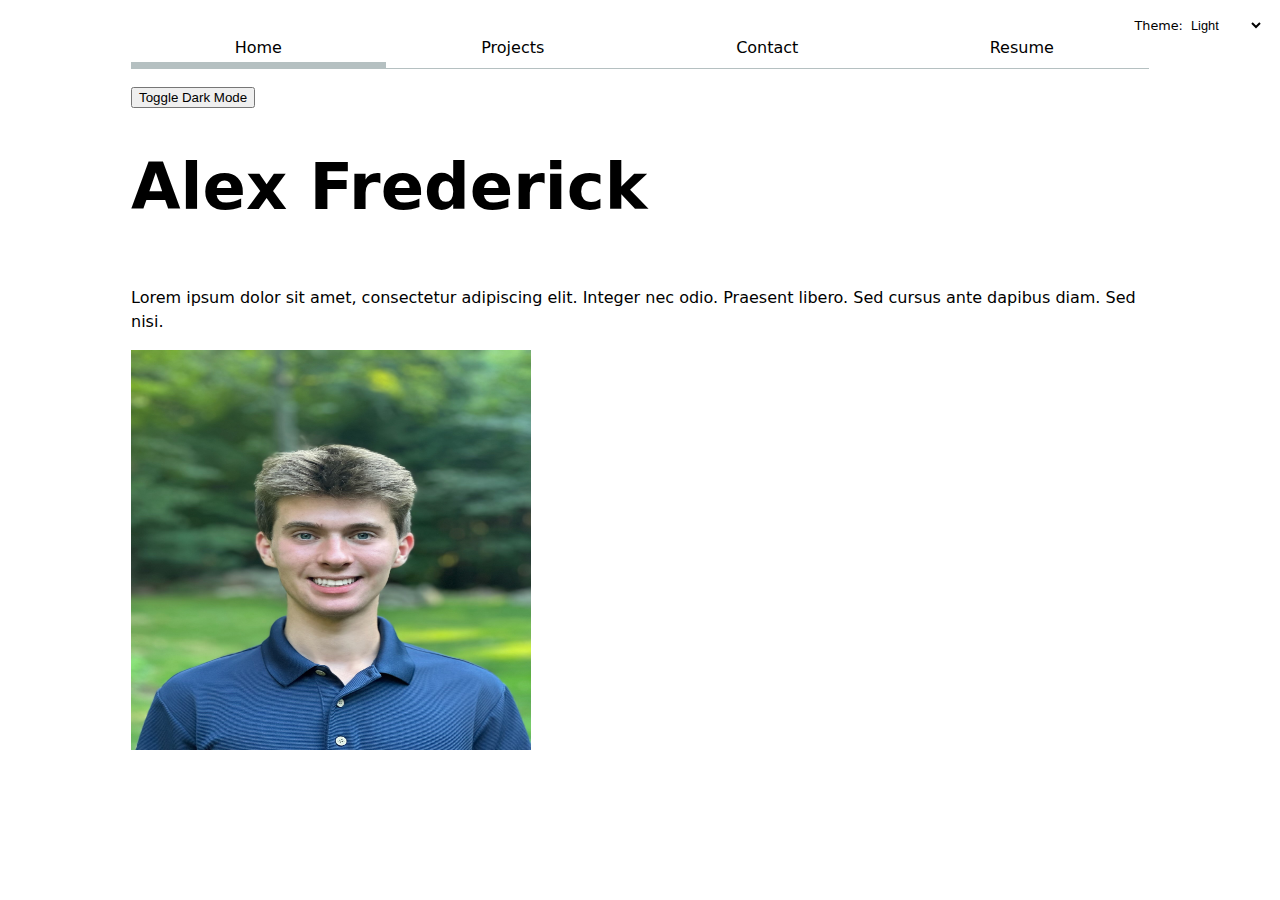
==== index.html @ 05da0d84 "new" ====
<!DOCTYPE html>
<html lang="en" class="home">
<head>
    <meta charset="UTF-8">
    <meta name="viewport" content="width=device-width, initial-scale=1.0">
    <title>Alex Frederick: Personal site and portfolio</title>
    <link rel="stylesheet" href="style.css">
    <script type="module" src="global.js"></script>
</head>
<body>

    <button id="dark-mode-toggle">Toggle Dark Mode</button>

    <h1>Alex Frederick</h1>
    <p>
        Lorem ipsum dolor sit amet, consectetur adipiscing elit. Integer nec odio. Praesent libero. Sed cursus ante dapibus diam. Sed nisi.
    </p>
    <img src="images/E85840C9-9E7D-40B0-9760-C0034A93A080.jpg" alt="A professional portrait of Alex Frederick" width="400" height="400">
</body>
</html>
---- style.css ----
body {
  font-family: system-ui, sans-serif;
  font-size: 100%;
  line-height: 1.5;
  max-width: 100ch;
  margin-inline: auto;
  padding: 20px;
}

nav {
  display: flex;
  margin-bottom: 1em;
  border-bottom: 1px solid oklch(80% 3% 200);
}

nav a {
  flex: 1;
  text-decoration: none;
  color: inherit;
  text-align: center;
  padding: 0.5em;
}

nav a.current {
  border-bottom: 0.4em solid oklch(80% 3% 200);
  padding-bottom: 0.1em;
}

:root {
  --color-accent: oklch(65% 50% 0)
}

html {
  accent-color: var(--color-accent);
}

nav a:hover {
  border-bottom: 0.4em solid var(--color-accent);
  padding-bottom: 0.1em;
}

/* Contact Form Styling */
form {
  display: grid;
  grid-template-columns: auto 1fr;
  gap: 1em;
}

form label {
  display: grid;
  grid-template-columns: 1fr 1fr;
  grid-column: 1 / -1; 
}

form input, form textarea, form button {
  font: inherit;
}

form input, form textarea {
  margin-block: 1em;
}

form button {
  padding: 1em;
  background-color: #0053e7;
  color: white;
  border: none;
  cursor: pointer;
  transition: background-color 0.3s ease;
}

form button:hover {
  background-color: #0035a0;
}

.projects {
  display: grid;
  grid-template-columns: repeat(auto-fill, minmax(15em, 1fr));
  gap: 1em;
  margin-top: 2em;
}

.projects article {
  display: grid;
  grid-template-rows: subgrid;
  grid-row: span 3;
  gap: 1em;
}

.projects h2 {
  margin: 0;
  font-size: 1.5em;
}

.projects img {
  max-width: 100%;
  height: auto;
}

.projects p {
  margin-top: 0.5em;
}

h1 {
  font-size: 4em; 
  margin-bottom: 1em; 
}

h2 {
  font-size: 2.5em;
}

h1, h2, h3, h4, h5, h6 {
  line-height: 1.1;
  word-wrap: break-word;
}

/* Apply the color-scheme property to automatically adapt to light/dark mode */
html {
  color-scheme: light dark;
}

/* Adjusting border color for dark mode */
nav {
  --border-color: oklch(50% 10% 200 / 40%);
  /* Other navigation styles */
}

nav a {
  border-bottom-color: var(--border-color);
}

/* Fix hover background color to be better in both modes */
nav a:hover {
  background-color: color-mix(in oklch, var(--color-accent), canvas 85%);
}

/* General styling for dark mode */
@media (prefers-color-scheme: dark) {
  body {
    background-color: #121212; /* Dark background */
    color: #e0e0e0; /* Light text */
  }

  /* Ensure the navigation bar has good contrast */
  nav {
    background-color: #333; /* Dark background for nav */
  }

  /* Adjust borders to blend in better */
  nav a {
    border-bottom-color: var(--border-color);
  }

  /* Optional: Adjust the hover background for dark mode */
  nav a:hover {
    background-color: color-mix(in oklch, var(--color-accent), canvas 85%);
  }
}

/* Position the color scheme switcher at the top right corner */
.color-scheme {
  position: absolute;
  top: 1rem;
  right: 1rem;
  font-size: 0.8rem;  /* Slightly smaller font */
  font-family: inherit;  /* Use the same font as the body */
  background-color: transparent;
  color: inherit;
}

.color-scheme select {
  font-size: inherit;  /* Ensure the font size matches */
  background-color: transparent;
  color: inherit;
  border: none;
}
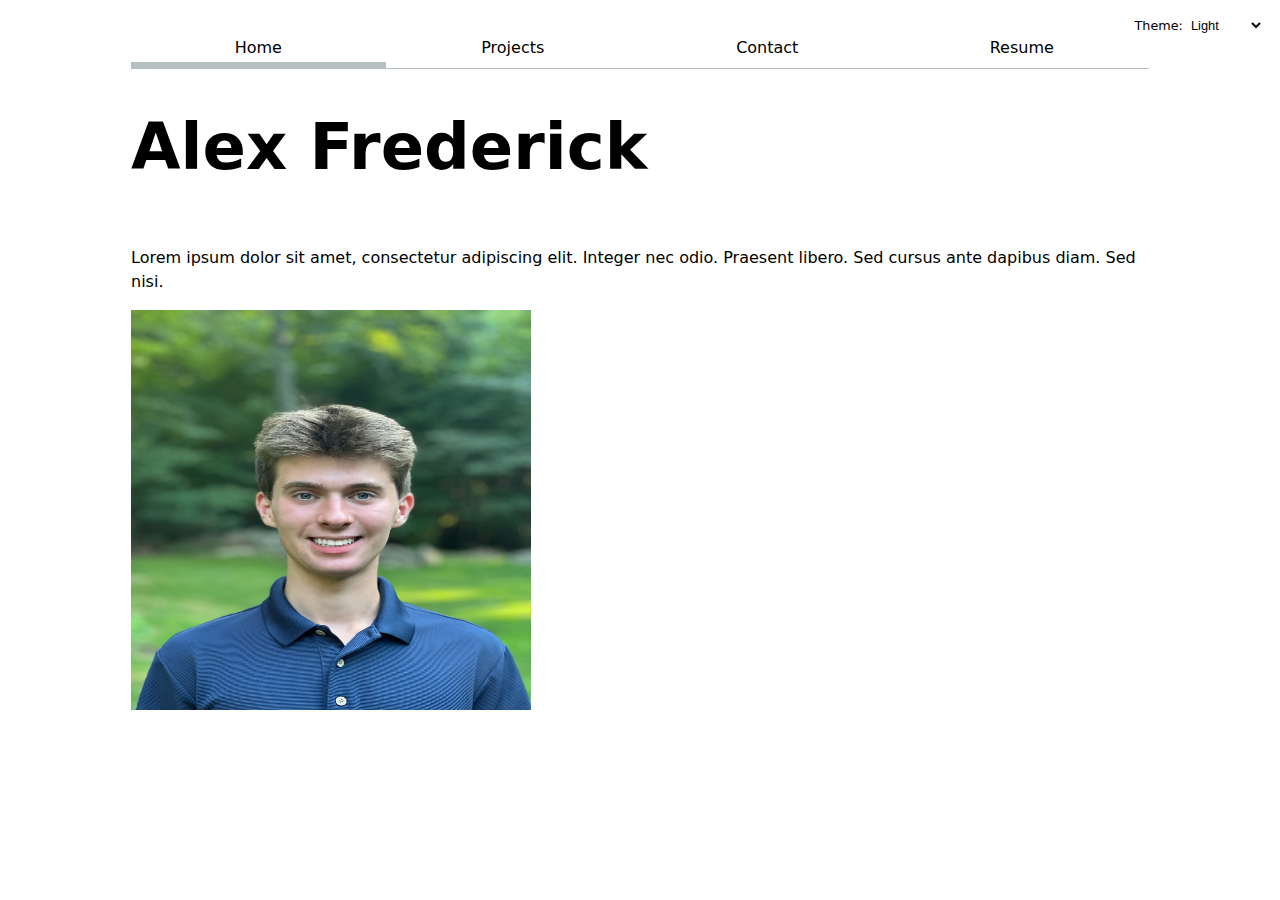
==== commit f5777f36: "again" ====
--- a/index.html
+++ b/index.html
@@ -9,8 +9,6 @@
 </head>
 <body>
 
-    <button id="dark-mode-toggle">Toggle Dark Mode</button>
-
     <h1>Alex Frederick</h1>
     <p>
         Lorem ipsum dolor sit amet, consectetur adipiscing elit. Integer nec odio. Praesent libero. Sed cursus ante dapibus diam. Sed nisi.
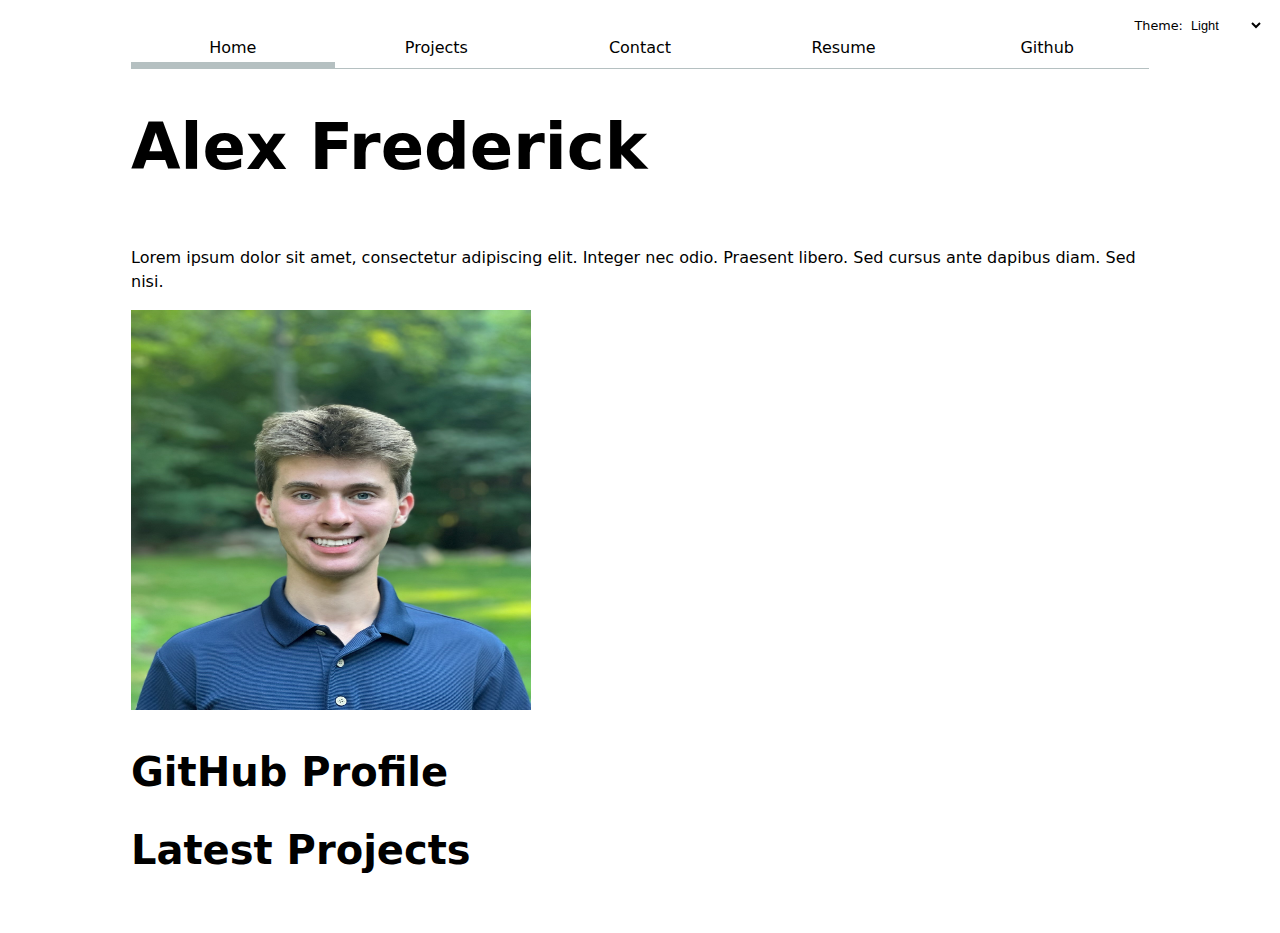
==== commit ec04ccc8: "new" ====
--- a/index.html
+++ b/index.html
@@ -6,6 +6,7 @@
     <title>Alex Frederick: Personal site and portfolio</title>
     <link rel="stylesheet" href="style.css">
     <script type="module" src="global.js"></script>
+    <script src="index.js" type="module" defer></script>
 </head>
 <body>
 
@@ -14,5 +15,16 @@
         Lorem ipsum dolor sit amet, consectetur adipiscing elit. Integer nec odio. Praesent libero. Sed cursus ante dapibus diam. Sed nisi.
     </p>
     <img src="images/E85840C9-9E7D-40B0-9760-C0034A93A080.jpg" alt="A professional portrait of Alex Frederick" width="400" height="400">
+
+    <h2>GitHub Profile</h2>
+    <div class="github-profile">
+        <!-- GitHub profile information will be dynamically added here -->
+    </div>
+
+    <h2>Latest Projects</h2>
+    <div class="projects">
+        <!-- Dynamically added content will appear here -->
+    </div>
+
 </body>
 </html>
--- a/style.css
+++ b/style.css
@@ -39,7 +39,6 @@
   padding-bottom: 0.1em;
 }
 
-/* Contact Form Styling */
 form {
   display: grid;
   grid-template-columns: auto 1fr;
@@ -115,62 +114,58 @@
   word-wrap: break-word;
 }
 
-/* Apply the color-scheme property to automatically adapt to light/dark mode */
 html {
   color-scheme: light dark;
 }
 
-/* Adjusting border color for dark mode */
 nav {
   --border-color: oklch(50% 10% 200 / 40%);
-  /* Other navigation styles */
 }
 
 nav a {
   border-bottom-color: var(--border-color);
 }
 
-/* Fix hover background color to be better in both modes */
+
 nav a:hover {
   background-color: color-mix(in oklch, var(--color-accent), canvas 85%);
 }
 
-/* General styling for dark mode */
+
 @media (prefers-color-scheme: dark) {
   body {
-    background-color: #121212; /* Dark background */
-    color: #e0e0e0; /* Light text */
+    background-color: #121212;
+    color: #e0e0e0; 
   }
 
-  /* Ensure the navigation bar has good contrast */
+
   nav {
-    background-color: #333; /* Dark background for nav */
+    background-color: #333; 
   }
 
-  /* Adjust borders to blend in better */
+
   nav a {
     border-bottom-color: var(--border-color);
   }
 
-  /* Optional: Adjust the hover background for dark mode */
+
   nav a:hover {
     background-color: color-mix(in oklch, var(--color-accent), canvas 85%);
   }
 }
 
-/* Position the color scheme switcher at the top right corner */
 .color-scheme {
   position: absolute;
   top: 1rem;
   right: 1rem;
-  font-size: 0.8rem;  /* Slightly smaller font */
-  font-family: inherit;  /* Use the same font as the body */
+  font-size: 0.8rem; 
+  font-family: inherit; 
   background-color: transparent;
   color: inherit;
 }
 
 .color-scheme select {
-  font-size: inherit;  /* Ensure the font size matches */
+  font-size: inherit; 
   background-color: transparent;
   color: inherit;
   border: none;
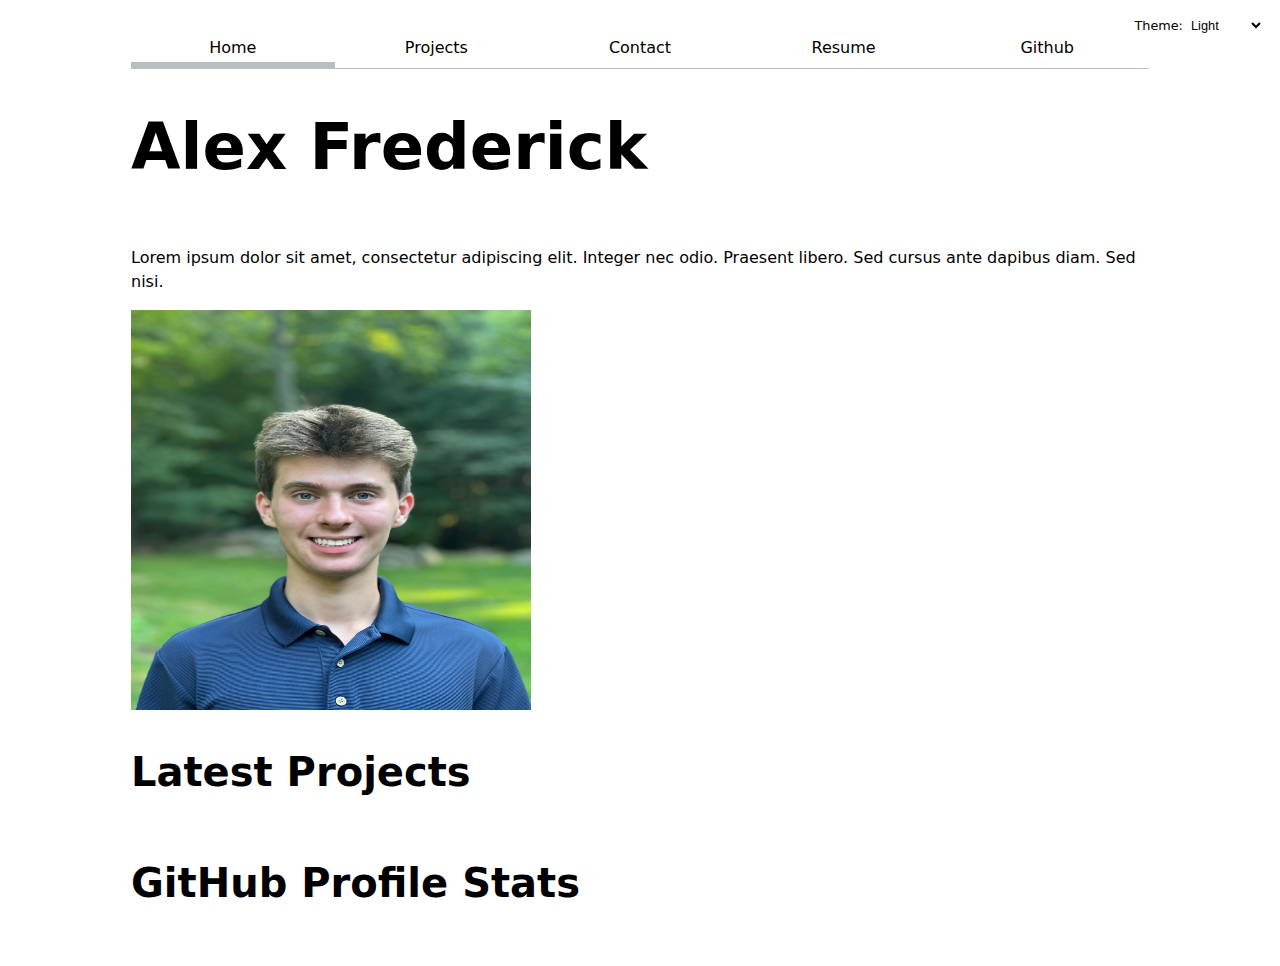
==== commit 5123d84a: "again" ====
--- a/index.html
+++ b/index.html
@@ -7,6 +7,7 @@
     <link rel="stylesheet" href="style.css">
     <script type="module" src="global.js"></script>
     <script src="index.js" type="module" defer></script>
+
 </head>
 <body>
 
@@ -16,15 +17,16 @@
     </p>
     <img src="images/E85840C9-9E7D-40B0-9760-C0034A93A080.jpg" alt="A professional portrait of Alex Frederick" width="400" height="400">
 
-    <h2>GitHub Profile</h2>
-    <div class="github-profile">
-        <!-- GitHub profile information will be dynamically added here -->
-    </div>
 
     <h2>Latest Projects</h2>
     <div class="projects">
         <!-- Dynamically added content will appear here -->
     </div>
 
+    <h2>GitHub Profile Stats</h2>
+    <div id="profile-stats">
+        <!-- GitHub profile stats information will be dynamically added here -->
+    </div>
+
 </body>
 </html>
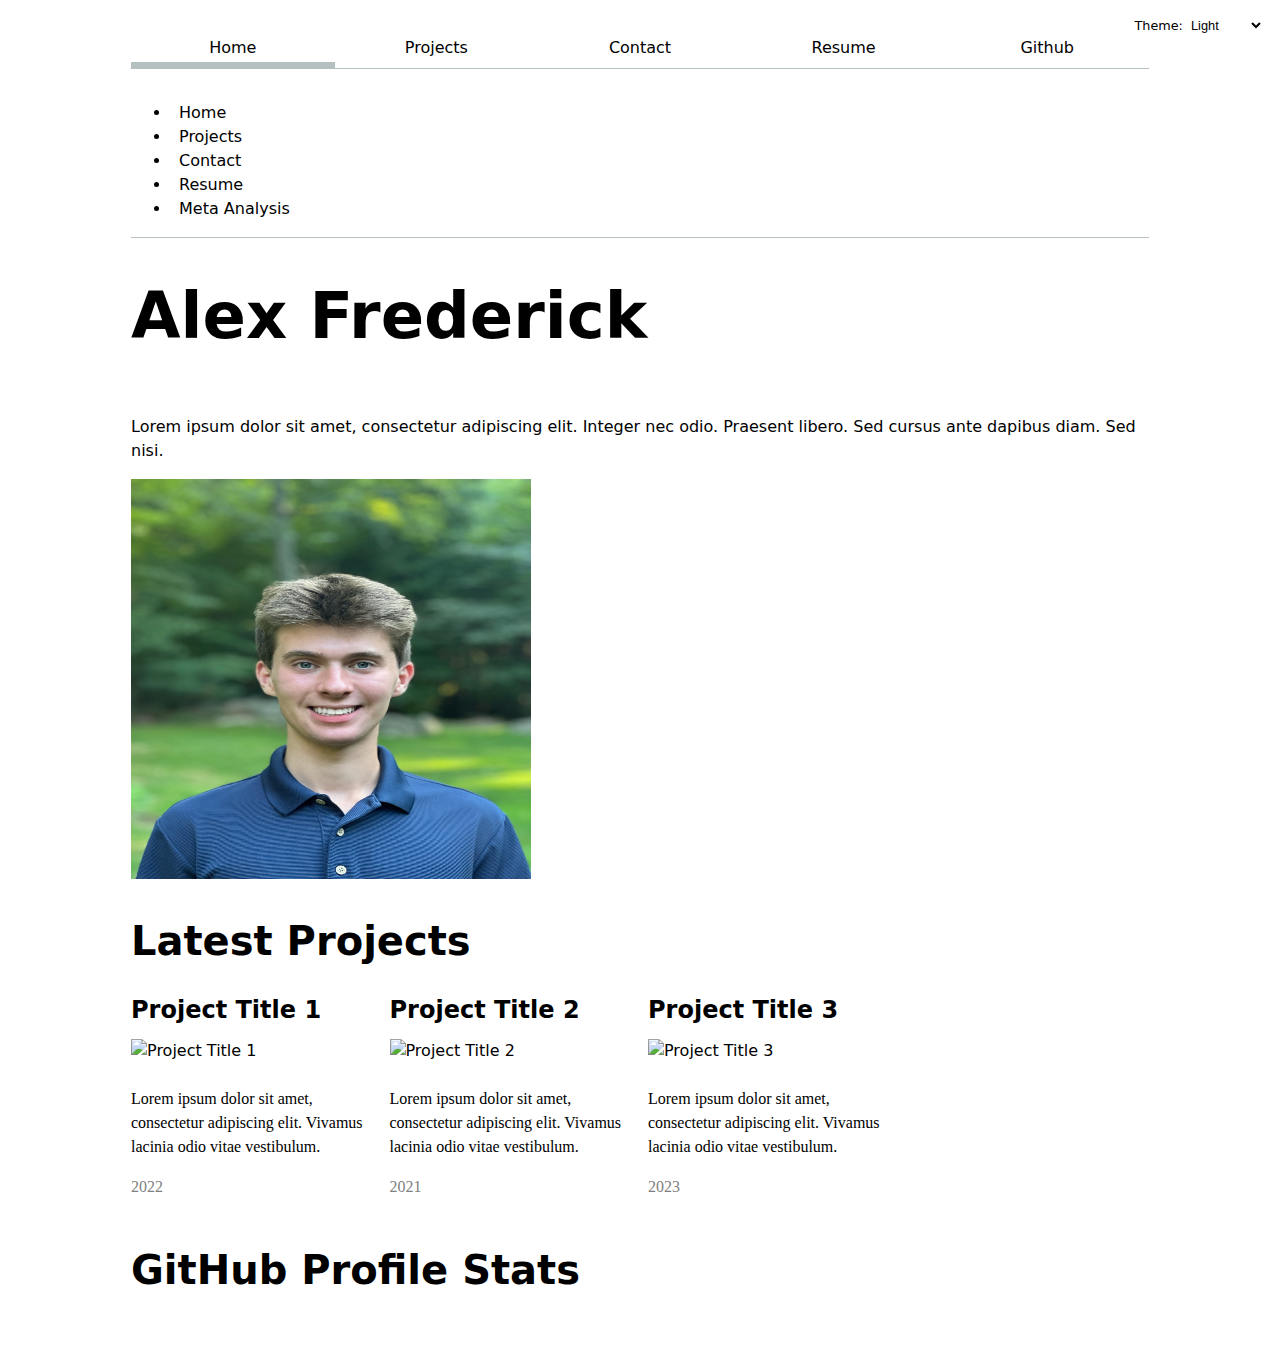
==== commit 785ffdd1: "p" ====
--- a/index.html
+++ b/index.html
@@ -7,16 +7,26 @@
     <link rel="stylesheet" href="style.css">
     <script type="module" src="global.js"></script>
     <script src="index.js" type="module" defer></script>
-
 </head>
 <body>
+
+    <header>
+        <nav>
+            <ul>
+                <li><a href="index.html">Home</a></li>
+                <li><a href="projects/index.html">Projects</a></li>
+                <li><a href="contact/index.html">Contact</a></li>
+                <li><a href="resume/index.html">Resume</a></li>
+                <li><a href="meta/index.html">Meta Analysis</a></li> <!-- New Meta Analysis Link -->
+            </ul>
+        </nav>
+    </header>
 
     <h1>Alex Frederick</h1>
     <p>
         Lorem ipsum dolor sit amet, consectetur adipiscing elit. Integer nec odio. Praesent libero. Sed cursus ante dapibus diam. Sed nisi.
     </p>
     <img src="images/E85840C9-9E7D-40B0-9760-C0034A93A080.jpg" alt="A professional portrait of Alex Frederick" width="400" height="400">
-
 
     <h2>Latest Projects</h2>
     <div class="projects">
@@ -29,4 +39,4 @@
     </div>
 
 </body>
-</html>
+</html>--- a/style.css
+++ b/style.css
@@ -170,3 +170,113 @@
   color: inherit;
   border: none;
 }
+
+#projects-pie-plot {
+  max-width: 20em;
+  margin-block: 2em;
+
+  overflow: visible;
+}
+
+.legend {
+  display: grid;
+  grid-template-columns: repeat(auto-fill, minmax(9em, 1fr));
+  gap: 1em;
+  padding: 10px;
+  border: 1px solid #ccc;
+  margin-top: 20px;
+}
+
+.legend li {
+  display: flex;
+  align-items: center;
+  gap: 10px;
+}
+
+.swatch {
+  width: 20px;
+  height: 20px;
+  display: inline-block;
+  background-color: var(--color);
+  border-radius: 50%;
+}
+
+.container {
+  display: flex;
+  align-items: center;
+  gap: 20px;
+}
+
+&:has(path:hover) {
+  path:not(:hover) {
+    opacity: 0.5;
+  }
+}
+
+path {
+  transition: 300ms;
+  cursor: pointer;
+
+}
+
+.selected {
+  --color: oklch(60% 45% 0) !important;
+
+  &:is(path) {
+    fill: var(--color);
+  }
+}
+
+#projects-pie-plot {
+  max-width: 20em;
+  margin-block: 2em;
+  overflow: visible;
+  display: flex;
+  justify-content: center; 
+}
+
+.pie-chart-wrapper svg path {
+  transition: 300ms;
+  cursor: pointer;
+  stroke: white; 
+  stroke-width: 1px;
+}
+
+.pie-chart-wrapper svg path:hover {
+  opacity: 0.7;
+}
+
+.selected {
+  opacity: 1 !important;
+  stroke: black;
+  stroke-width: 2px;
+}
+
+.legend {
+  display: grid;
+  grid-template-columns: repeat(auto-fill, minmax(9em, 1fr));
+  gap: 1em;
+  padding: 10px;
+  border: 1px solid #ccc;
+  margin-top: 20px;
+}
+
+.legend li {
+  display: flex;
+  align-items: center;
+  gap: 10px;
+}
+
+.legend .swatch {
+  width: 20px;
+  height: 20px;
+  display: inline-block;
+  border-radius: 50%;
+  background-color: var(--color);
+}
+
+.container {
+  display: flex;
+  align-items: center;
+  gap: 20px;
+}
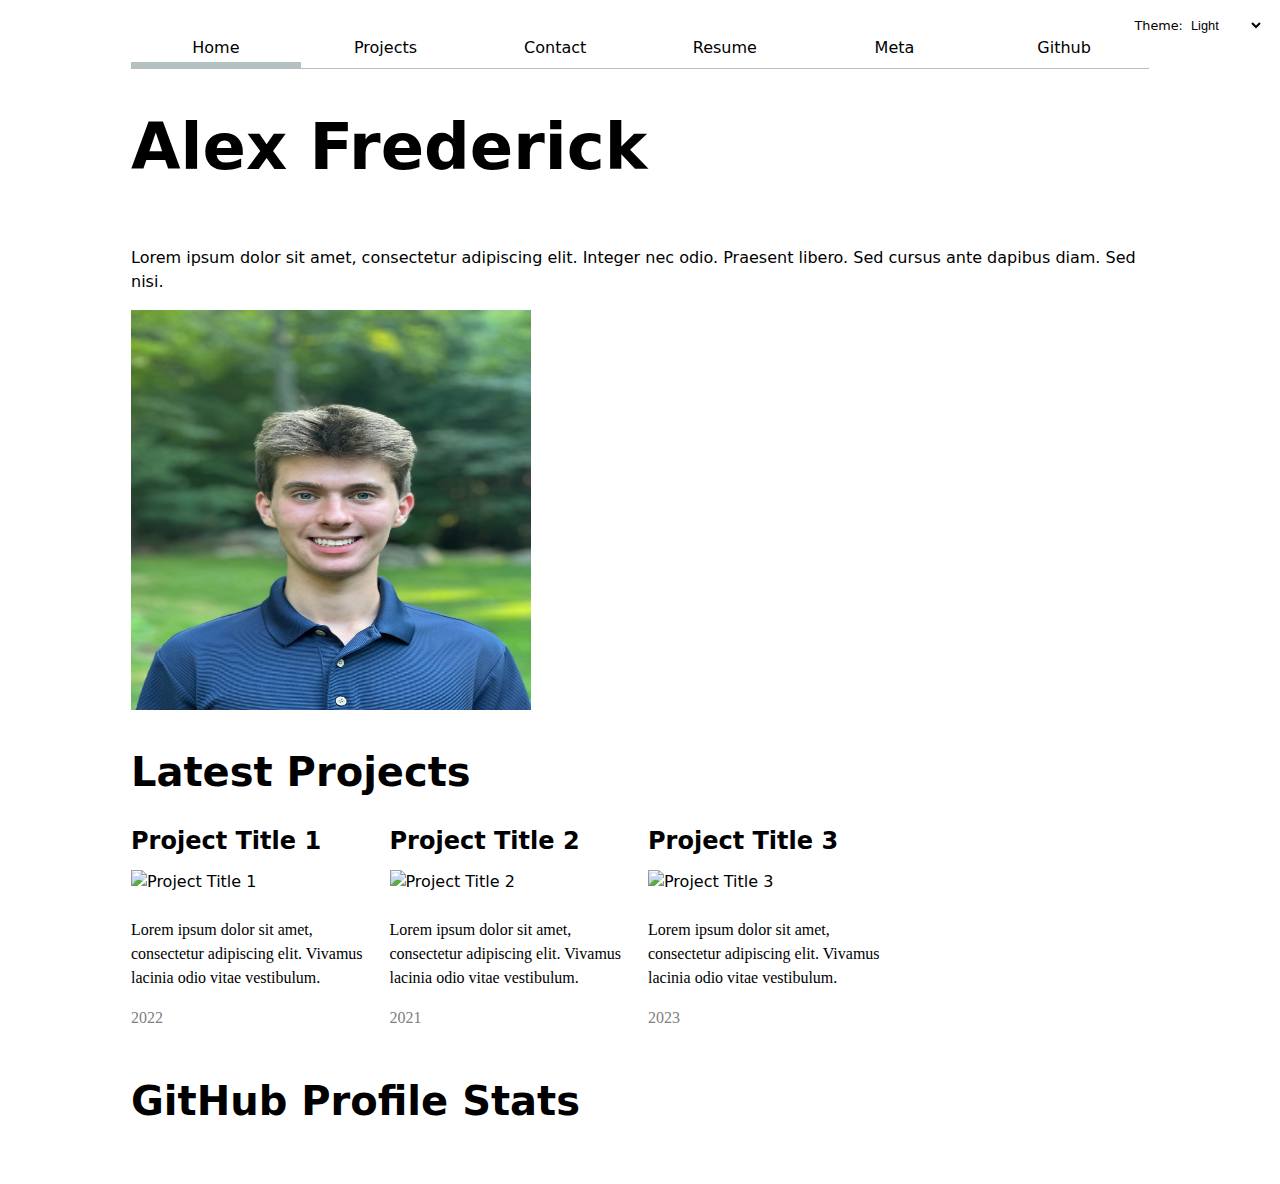
==== commit 0aa4072a: "brown" ====
--- a/index.html
+++ b/index.html
@@ -10,17 +10,7 @@
 </head>
 <body>
 
-    <header>
-        <nav>
-            <ul>
-                <li><a href="index.html">Home</a></li>
-                <li><a href="projects/index.html">Projects</a></li>
-                <li><a href="contact/index.html">Contact</a></li>
-                <li><a href="resume/index.html">Resume</a></li>
-                <li><a href="meta/index.html">Meta Analysis</a></li> <!-- New Meta Analysis Link -->
-            </ul>
-        </nav>
-    </header>
+    
 
     <h1>Alex Frederick</h1>
     <p>
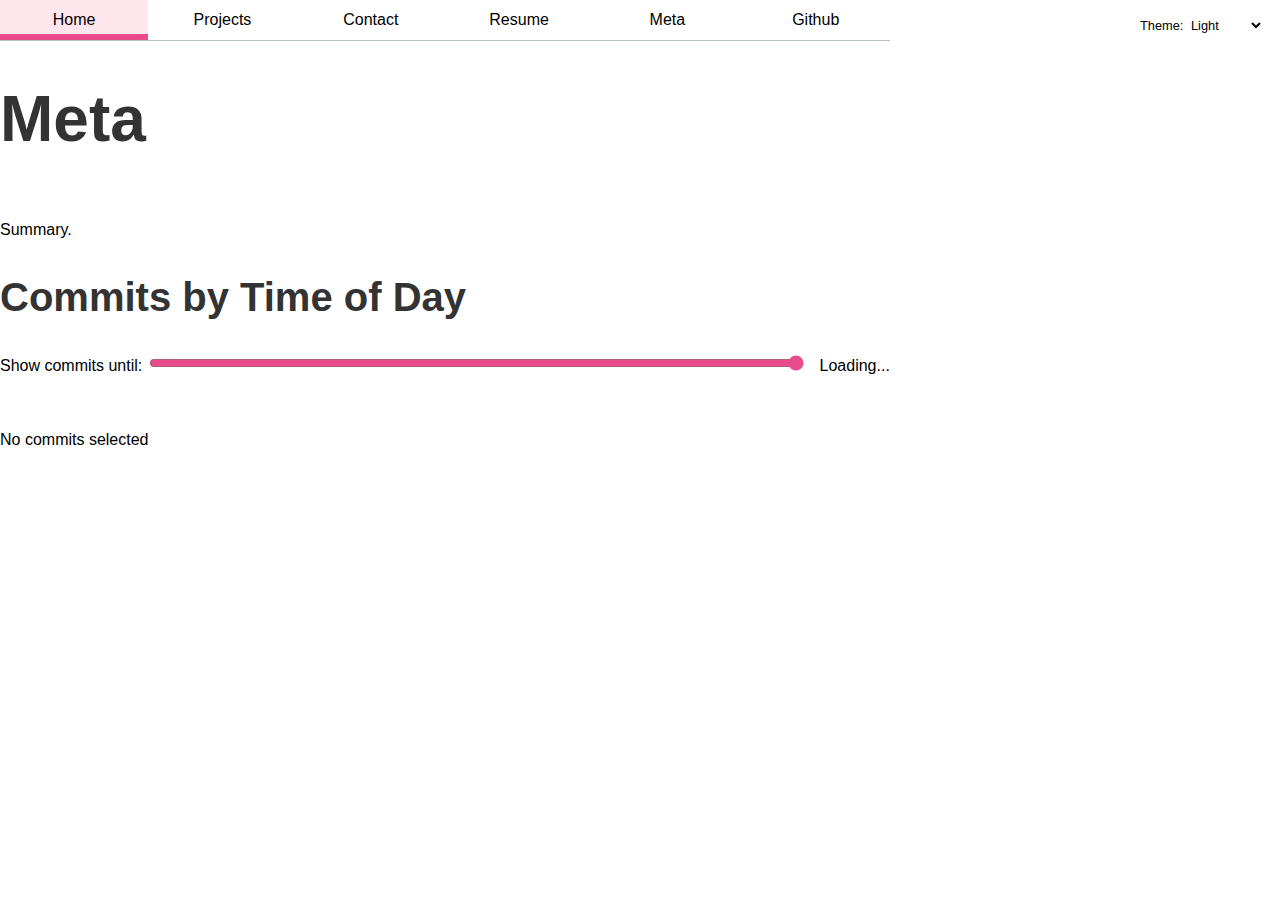
==== commit 6a294950: "alex bregman" ====
--- a/index.html
+++ b/index.html
@@ -1,32 +1,50 @@
 <!DOCTYPE html>
-<html lang="en" class="home">
+<html lang="en">
 <head>
     <meta charset="UTF-8">
     <meta name="viewport" content="width=device-width, initial-scale=1.0">
-    <title>Alex Frederick: Personal site and portfolio</title>
-    <link rel="stylesheet" href="style.css">
-    <script type="module" src="global.js"></script>
-    <script src="index.js" type="module" defer></script>
+    <title>Meta</title>
+    <script src="https://d3js.org/d3.v7.min.js"></script>
+    <script src="main.js"></script>
+    <link rel="stylesheet" href="../style.css">
+    <script type="module" src="../global.js"></script>
 </head>
 <body>
 
-    
+<h1>Meta</h1>
+<p>Summary.</p>
 
-    <h1>Alex Frederick</h1>
-    <p>
-        Lorem ipsum dolor sit amet, consectetur adipiscing elit. Integer nec odio. Praesent libero. Sed cursus ante dapibus diam. Sed nisi.
-    </p>
-    <img src="images/E85840C9-9E7D-40B0-9760-C0034A93A080.jpg" alt="A professional portrait of Alex Frederick" width="400" height="400">
+<div id="stats"></div>
 
-    <h2>Latest Projects</h2>
-    <div class="projects">
-        <!-- Dynamically added content will appear here -->
-    </div>
+<h2>Commits by Time of Day</h2>
 
-    <h2>GitHub Profile Stats</h2>
-    <div id="profile-stats">
-        <!-- GitHub profile stats information will be dynamically added here -->
-    </div>
+<!-- New: Slider for selecting date range -->
+<div id="slider-container" style="display: flex; align-items: baseline; margin-bottom: 1em;">
+    <label style="flex: 1;">Show commits until:
+        <input type="range" id="commit-slider" min="0" max="100" value="100" style="width: 80%;">
+    </label>
+    <time id="selectedTime" style="margin-left: auto;">Loading...</time>
+</div>
+
+<div id="chart"></div>
+
+<!-- Tooltip to display commit details -->
+<dl id="commit-tooltip" class="info tooltip" hidden>
+    <dt>Commit</dt>
+    <dd><a href="" id="commit-link" target="_blank"></a></dd>
+    <dt>Date</dt>
+    <dd id="commit-date"></dd>
+    <dt>Time</dt>
+    <dd id="commit-time"></dd>
+    <dt>Author</dt>
+    <dd id="commit-author"></dd>
+    <dt>Lines Edited</dt>
+    <dd id="commit-lines-edited"></dd>
+</dl>
+
+<p id="selection-count">No commits selected</p>
+
+<dl id="language-breakdown" class="stats"></dl>
 
 </body>
 </html>--- a/style.css
+++ b/style.css
@@ -280,3 +280,102 @@
   align-items: center;
   gap: 20px;
 }
+
+.stats {
+  display: flex;
+  flex-wrap: wrap;
+  gap: 20px;
+}
+
+.stats dt {
+  font-weight: bold;
+  margin-right: 10px;
+  white-space: nowrap;
+}
+
+.stats dd {
+  margin: 0;
+  padding-right: 20px;
+  display: inline-block;
+}
+
+body {
+  font-family: Arial, sans-serif;
+  margin: 20px;
+}
+
+h1, h2 {
+  color: #333;
+}
+
+.stats {
+  font-size: 16px;
+}
+
+dt {
+  font-weight: bold;
+  margin-top: 10px;
+}
+
+dd {
+  margin: 0;
+  padding-left: 15px;
+}
+
+
+/* Basic styling for the page */
+body {
+  font-family: Arial, sans-serif;
+  margin: 0;
+  padding: 0;
+}
+
+header {
+  background-color: #333;
+  color: white;
+  padding: 1rem;
+  text-align: center;
+}
+
+header h1 {
+  margin: 0;
+}
+
+nav ul {
+  list-style-type: none;
+  padding: 0;
+}
+
+nav ul li {
+  display: inline;
+  margin-right: 20px;
+}
+
+nav ul li a {
+  color: white;
+  text-decoration: none;
+}
+
+/* Styling the chart container */
+#chart {
+  margin: 50px;
+}
+
+/* Add gridlines styling */
+.gridlines line {
+  stroke: #ddd;
+  stroke-width: 1;
+}
+
+/* Add styling to the dots */
+.dots circle {
+  fill: steelblue;
+  opacity: 0.7;
+}
+
+.dots circle:hover {
+  fill: orange;
+  opacity: 1;
+}
+
+
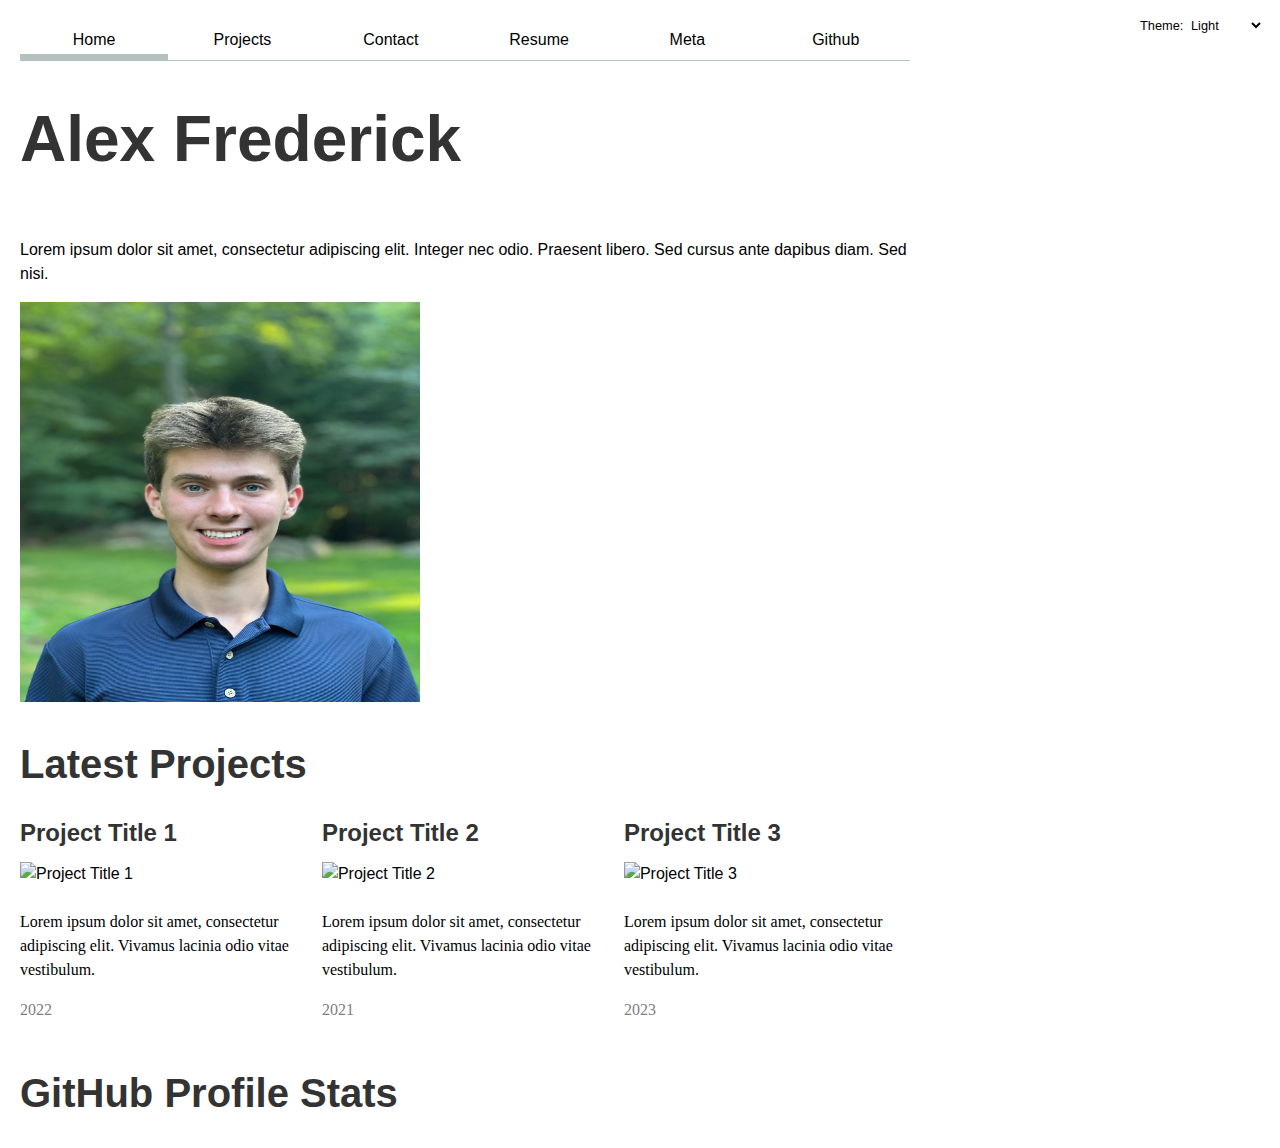
==== commit 22a243f9: "geno" ====
--- a/index.html
+++ b/index.html
@@ -1,50 +1,32 @@
 <!DOCTYPE html>
-<html lang="en">
+<html lang="en" class="home">
 <head>
     <meta charset="UTF-8">
     <meta name="viewport" content="width=device-width, initial-scale=1.0">
-    <title>Meta</title>
-    <script src="https://d3js.org/d3.v7.min.js"></script>
-    <script src="main.js"></script>
-    <link rel="stylesheet" href="../style.css">
-    <script type="module" src="../global.js"></script>
+    <title>Alex Frederick: Personal site and portfolio</title>
+    <link rel="stylesheet" href="style.css">
+    <script type="module" src="global.js"></script>
+    <script src="index.js" type="module" defer></script>
 </head>
 <body>
 
-<h1>Meta</h1>
-<p>Summary.</p>
+    
 
-<div id="stats"></div>
+    <h1>Alex Frederick</h1>
+    <p>
+        Lorem ipsum dolor sit amet, consectetur adipiscing elit. Integer nec odio. Praesent libero. Sed cursus ante dapibus diam. Sed nisi.
+    </p>
+    <img src="images/E85840C9-9E7D-40B0-9760-C0034A93A080.jpg" alt="A professional portrait of Alex Frederick" width="400" height="400">
 
-<h2>Commits by Time of Day</h2>
+    <h2>Latest Projects</h2>
+    <div class="projects">
+        <!-- Dynamically added content will appear here -->
+    </div>
 
-<!-- New: Slider for selecting date range -->
-<div id="slider-container" style="display: flex; align-items: baseline; margin-bottom: 1em;">
-    <label style="flex: 1;">Show commits until:
-        <input type="range" id="commit-slider" min="0" max="100" value="100" style="width: 80%;">
-    </label>
-    <time id="selectedTime" style="margin-left: auto;">Loading...</time>
-</div>
-
-<div id="chart"></div>
-
-<!-- Tooltip to display commit details -->
-<dl id="commit-tooltip" class="info tooltip" hidden>
-    <dt>Commit</dt>
-    <dd><a href="" id="commit-link" target="_blank"></a></dd>
-    <dt>Date</dt>
-    <dd id="commit-date"></dd>
-    <dt>Time</dt>
-    <dd id="commit-time"></dd>
-    <dt>Author</dt>
-    <dd id="commit-author"></dd>
-    <dt>Lines Edited</dt>
-    <dd id="commit-lines-edited"></dd>
-</dl>
-
-<p id="selection-count">No commits selected</p>
-
-<dl id="language-breakdown" class="stats"></dl>
+    <h2>GitHub Profile Stats</h2>
+    <div id="profile-stats">
+        <!-- GitHub profile stats information will be dynamically added here -->
+    </div>
 
 </body>
 </html>--- a/style.css
+++ b/style.css
@@ -378,4 +378,69 @@
   opacity: 1;
 }
 
-
+body {
+  font-family: Arial, sans-serif;
+  margin: 20px;
+}
+
+h1, h2 {
+  color: #333;
+}
+
+#slider-container {
+  display: flex;
+  align-items: center;
+  margin-bottom: 1em;
+  gap: 1em;
+}
+
+#commit-slider {
+  flex: 1;
+  appearance: none;
+  height: 8px;
+  background-color: #ddd;
+  border-radius: 5px;
+  outline: none;
+}
+
+#commit-slider::-webkit-slider-thumb {
+  appearance: none;
+  width: 16px;
+  height: 16px;
+  border-radius: 50%;
+  background-color: #0053e7;
+  cursor: pointer;
+}
+
+#commit-slider::-moz-range-thumb {
+  width: 16px;
+  height: 16px;
+  border-radius: 50%;
+  background-color: #0053e7;
+  cursor: pointer;
+}
+
+#selectedTime {
+  min-width: 200px;
+  text-align: right;
+  color: #333;
+}
+
+.stats {
+  display: flex;
+  gap: 20px;
+  flex-wrap: wrap;
+  margin-bottom: 20px;
+}
+
+.stats dt {
+  font-weight: bold;
+  margin-right: 5px;
+}
+
+.stats dd {
+  margin: 0;
+  padding-right: 20px;
+}
+
+
